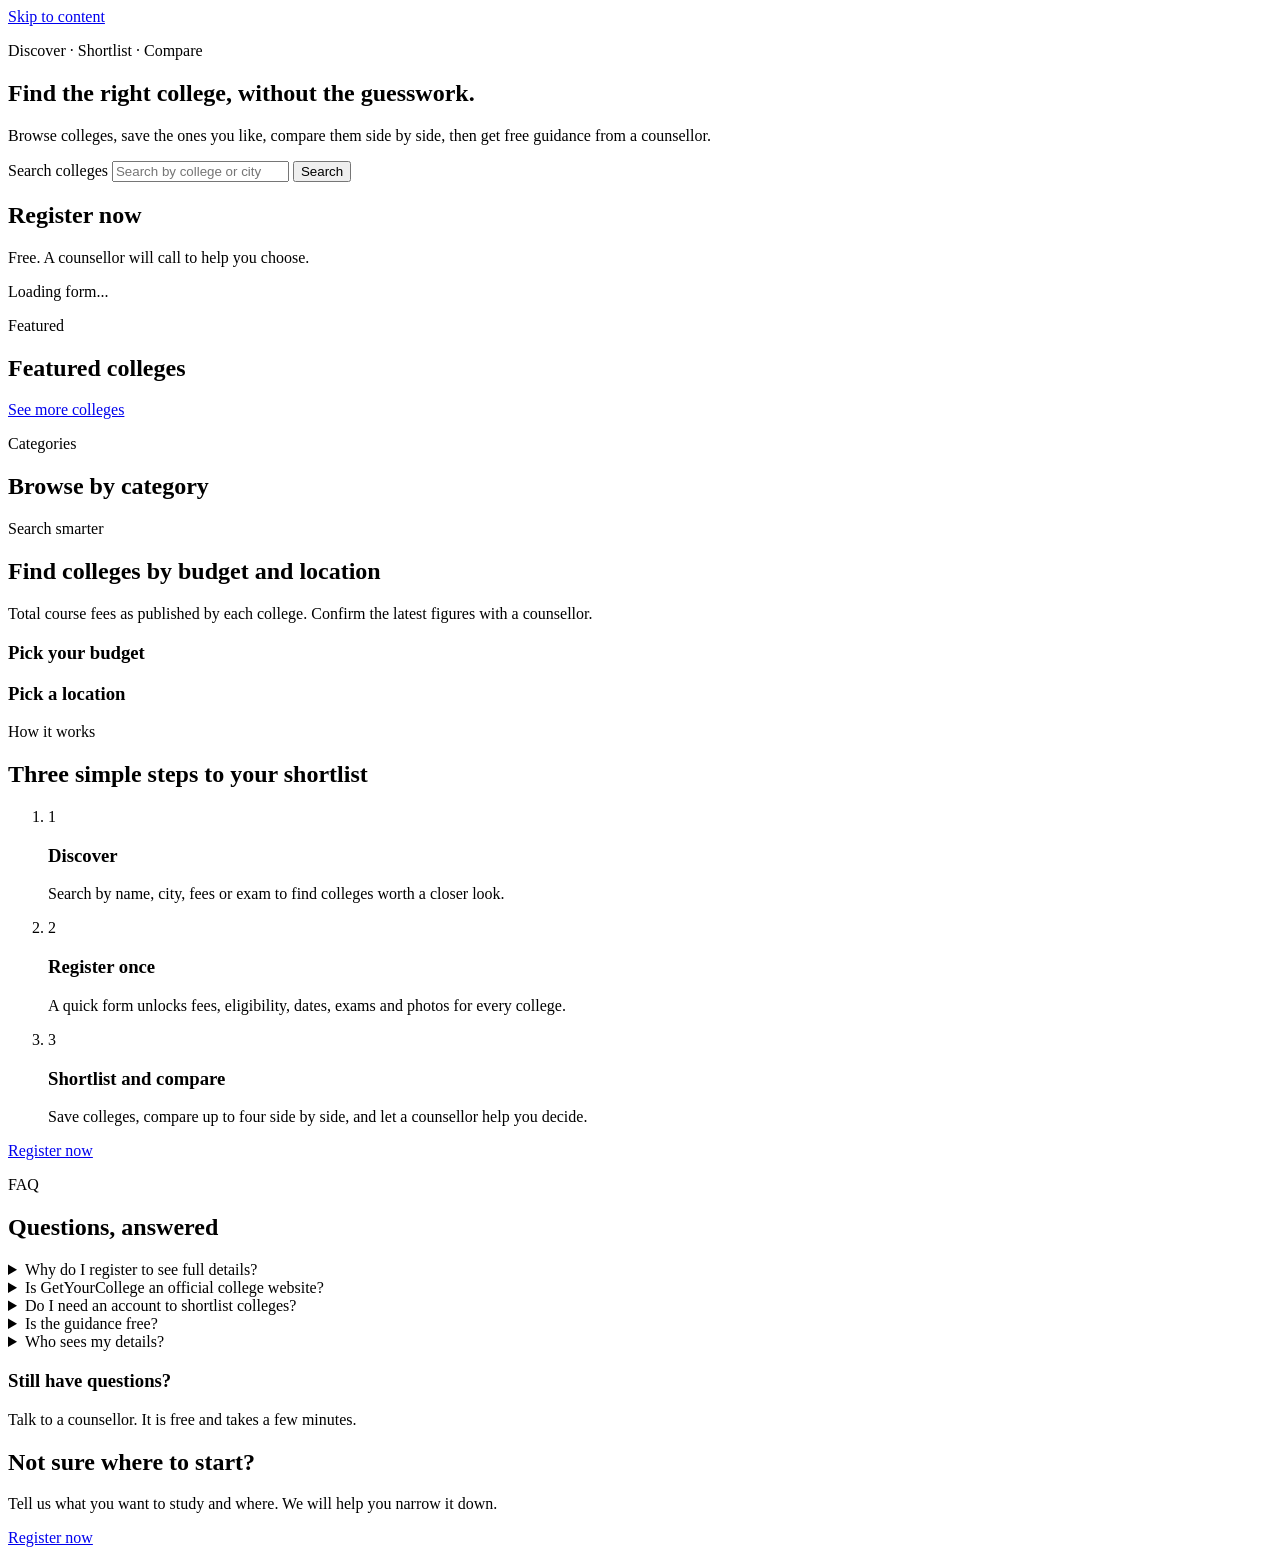
==== staging/index.html @ 9560b895 "Add GetYourCollege demo site (static) with Vercel config Static site in staging/ (51 colleges, 17 na" ====
<!doctype html>
<html lang="en">
<head>
<meta charset="utf-8">
<meta name="viewport" content="width=device-width, initial-scale=1">
<meta name="robots" content="noindex, nofollow">
<title>GetYourCollege | Discover, shortlist and compare colleges</title>
<meta name="description" content="Discover colleges, shortlist your favourites, compare them side by side and get free guidance.">
<link rel="preconnect" href="https://fonts.googleapis.com"><link rel="preconnect" href="https://fonts.gstatic.com" crossorigin><link rel="stylesheet" href="https://fonts.googleapis.com/css2?family=Playfair+Display:wght@600;700&amp;display=swap"><link rel="stylesheet" href="/assets/css/styles.css">
</head>
<body>
<a class="skip" href="#main">Skip to content</a>
<div id="site-header"></div>
<main id="main">
<section class="hero"><div class="wrap hero-grid">
  <div class="hero-copy">
    <p class="eyebrow">Discover &middot; Shortlist &middot; Compare</p>
    <h1>Find the right college, without the guesswork.</h1>
    <p class="lead">Browse colleges, save the ones you like, compare them side by side, then get free guidance from a counsellor.</p>
    <form class="search" id="hero-search" role="search">
      <label class="sr" for="hero-q">Search colleges</label>
      <input type="search" id="hero-q" placeholder="Search by college or city" autocomplete="off">
      <button class="btn" type="submit">Search</button>
    </form>
    <div class="chips" id="chips" aria-label="Browse by category"></div>
    <ul class="stats" id="stats" aria-label="Site at a glance"></ul>
    <div class="collage" id="collage" aria-hidden="true"></div>
  </div>
  <aside class="hero-form" id="contact" aria-labelledby="form-title">
    <div class="contact-box">
      <h2 id="form-title">Register now</h2>
      <p class="muted">Free. A counsellor will call to help you choose.</p>
      <div id="contact-form"><p class="muted">Loading form...</p></div>
    </div>
  </aside>
</div></section>

<section id="closing-soon" class="tint" hidden><div class="wrap">
  <div class="row-head">
    <div><p class="eyebrow"><i class="live-dot" aria-hidden="true"></i> Applications open now</p><h2>Closing soon</h2>
      <p class="muted">National entrance exams and college applications, soonest first. Scroll sideways to see more.</p></div>
    <div class="row-tools"><div class="pills" id="closing-pills" role="group" aria-label="Show"></div>
      <div class="arrows"><button type="button" class="row-arrow" id="close-prev" aria-label="Scroll left">&#8249;</button><button type="button" class="row-arrow" id="close-next" aria-label="Scroll right">&#8250;</button></div></div>
  </div>
  <div class="closing-row" id="closing-row" tabindex="0" aria-label="Closing soon, scrollable"></div>
</div></section>

<section id="featured"><div class="wrap">
  <div class="section-head"><p class="eyebrow">Featured</p><h2>Featured colleges</h2></div>
  <div class="grid" id="featured-grid"></div>
  <p class="center-cta"><a class="btn" href="/colleges/">See more colleges</a></p>
</div></section>

<section><div class="wrap">
  <div class="section-head"><p class="eyebrow">Categories</p><h2>Browse by category</h2></div>
  <div class="cat-grid" id="cat-grid"></div>
</div></section>

<section id="exams-home" class="tint" hidden><div class="wrap">
  <div class="section-head"><p class="eyebrow">Exams and tools</p><h2>Entrance exams and tools</h2></div>
  <div class="grid" id="exams-grid"></div>
</div></section>

<section id="browse" class="browse"><div class="wrap">
  <div class="section-head center"><p class="eyebrow">Search smarter</p><h2>Find colleges by budget and location</h2>
    <p class="muted">Total course fees as published by each college. Confirm the latest figures with a counsellor.</p></div>
  <h3 class="sub">Pick your budget</h3>
  <div class="budget-grid" id="fee-chips"></div>
  <h3 class="sub">Pick a location</h3>
  <div class="loc-grid" id="state-tiles"></div>
  <div class="chips more-loc" id="state-chips" aria-label="More locations"></div>
</div></section>

<section id="how-it-works" class="how"><div class="wrap how-grid">
  <div>
    <p class="eyebrow">How it works</p><h2>Three simple steps to your shortlist</h2>
    <ol class="timeline">
      <li><span class="num">1</span><div><h3>Discover</h3><p>Search by name, city, fees or exam to find colleges worth a closer look.</p></div></li>
      <li><span class="num">2</span><div><h3>Register once</h3><p>A quick form unlocks fees, eligibility, dates, exams and photos for every college.</p></div></li>
      <li><span class="num">3</span><div><h3>Shortlist and compare</h3><p>Save colleges, compare up to four side by side, and let a counsellor help you decide.</p></div></li>
    </ol>
    <a class="btn" href="#contact" data-register>Register now</a>
  </div>
  <div class="how-photo" id="how-photo" aria-hidden="true"></div>
</div></section>

<section id="faq" class="faq"><div class="wrap faq-grid">
  <div>
    <p class="eyebrow">FAQ</p><h2>Questions, answered</h2>
    <details><summary>Why do I register to see full details?</summary><p>Fees, dates and eligibility change often. Registering once lets a counsellor confirm the latest figures and call you with them, and it unlocks full details, shortlist and compare.</p></details>
    <details><summary>Is GetYourCollege an official college website?</summary><p>No. We provide independent guidance and are not an official site of any college listed here.</p></details>
    <details><summary>Do I need an account to shortlist colleges?</summary><p>No account. After you register, your shortlist is saved in this browser. Clearing your browser data clears it.</p></details>
    <details><summary>Is the guidance free?</summary><p>Yes. Asking for guidance does not cost you anything.</p></details>
    <details><summary>Who sees my details?</summary><p>GetYourCollege and the college(s) named above the submit button. See our <a href="/website-policy.html">Terms &amp; Privacy</a>.</p></details>
  </div>
  <aside class="help-card"><h3>Still have questions?</h3><p>Talk to a counsellor. It is free and takes a few minutes.</p><div class="help-actions" id="faq-actions"></div></aside>
</div></section>

<section class="cta-band"><div class="wrap cta">
  <div><h2>Not sure where to start?</h2><p>Tell us what you want to study and where. We will help you narrow it down.</p></div>
  <a class="btn light" href="#contact" data-register>Register now</a>
</div></section>
</main>
<div id="site-footer"></div>
<script src="/assets/js/config.js"></script>
<script src="/assets/js/shortlist.js"></script>
<script src="/assets/js/core.js"></script>
<script src="/assets/js/lead.js"></script>
<script src="/assets/js/details.js"></script>
<script src="/assets/js/marquee.js"></script>
<script src="/assets/js/home.js"></script>
</body>
</html>
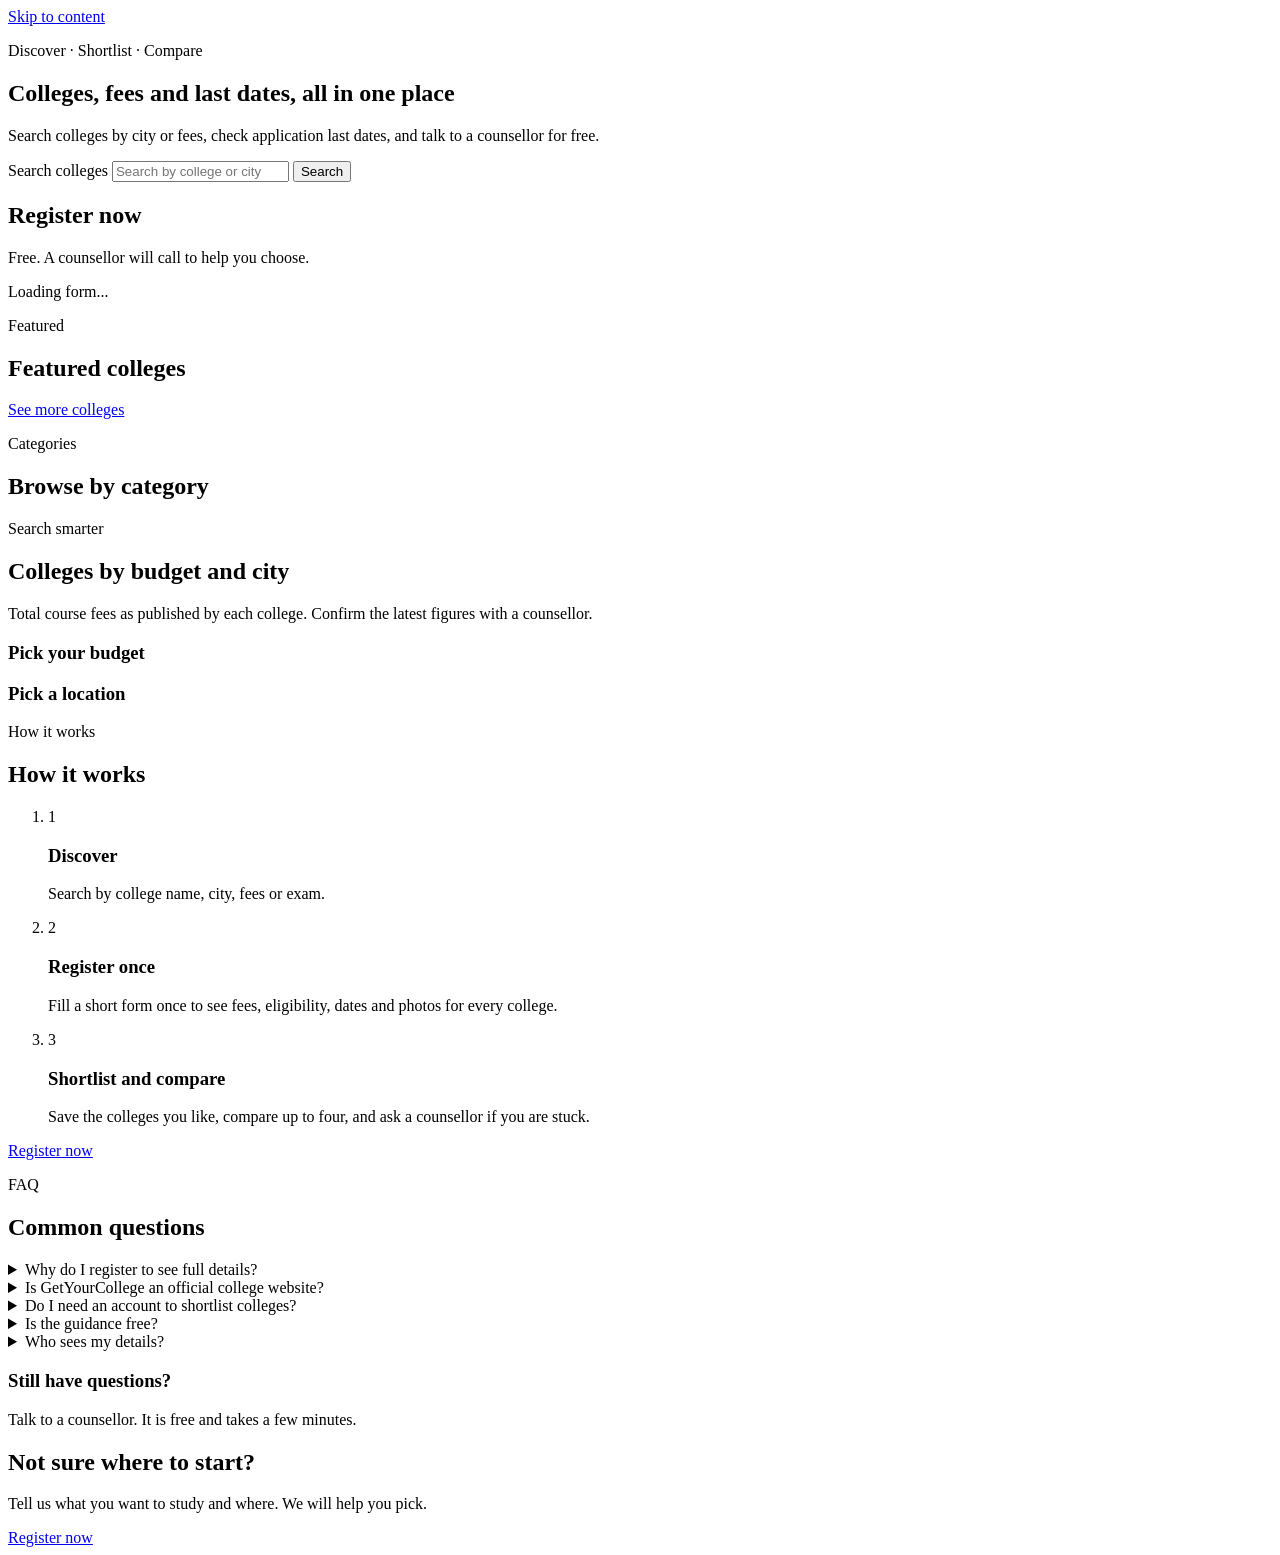
==== commit 7740901f: "Plainer look: new palette, sans headings, flatter styling, simpler copy Co-Authored-By: Claude Sonne" ====
--- a/staging/index.html
+++ b/staging/index.html
@@ -6,7 +6,7 @@
 <meta name="robots" content="noindex, nofollow">
 <title>GetYourCollege | Discover, shortlist and compare colleges</title>
 <meta name="description" content="Discover colleges, shortlist your favourites, compare them side by side and get free guidance.">
-<link rel="preconnect" href="https://fonts.googleapis.com"><link rel="preconnect" href="https://fonts.gstatic.com" crossorigin><link rel="stylesheet" href="https://fonts.googleapis.com/css2?family=Playfair+Display:wght@600;700&amp;display=swap"><link rel="stylesheet" href="/assets/css/styles.css">
+<link rel="preconnect" href="https://fonts.googleapis.com"><link rel="preconnect" href="https://fonts.gstatic.com" crossorigin><link rel="stylesheet" href="https://fonts.googleapis.com/css2?family=Poppins:wght@500;600&amp;display=swap"><link rel="stylesheet" href="/assets/css/styles.css">
 </head>
 <body>
 <a class="skip" href="#main">Skip to content</a>
@@ -15,8 +15,8 @@
 <section class="hero"><div class="wrap hero-grid">
   <div class="hero-copy">
     <p class="eyebrow">Discover &middot; Shortlist &middot; Compare</p>
-    <h1>Find the right college, without the guesswork.</h1>
-    <p class="lead">Browse colleges, save the ones you like, compare them side by side, then get free guidance from a counsellor.</p>
+    <h1>Colleges, fees and last dates, all in one place</h1>
+    <p class="lead">Search colleges by city or fees, check application last dates, and talk to a counsellor for free.</p>
     <form class="search" id="hero-search" role="search">
       <label class="sr" for="hero-q">Search colleges</label>
       <input type="search" id="hero-q" placeholder="Search by college or city" autocomplete="off">
@@ -62,7 +62,7 @@
 </div></section>
 
 <section id="browse" class="browse"><div class="wrap">
-  <div class="section-head center"><p class="eyebrow">Search smarter</p><h2>Find colleges by budget and location</h2>
+  <div class="section-head center"><p class="eyebrow">Search smarter</p><h2>Colleges by budget and city</h2>
     <p class="muted">Total course fees as published by each college. Confirm the latest figures with a counsellor.</p></div>
   <h3 class="sub">Pick your budget</h3>
   <div class="budget-grid" id="fee-chips"></div>
@@ -73,11 +73,11 @@
 
 <section id="how-it-works" class="how"><div class="wrap how-grid">
   <div>
-    <p class="eyebrow">How it works</p><h2>Three simple steps to your shortlist</h2>
+    <p class="eyebrow">How it works</p><h2>How it works</h2>
     <ol class="timeline">
-      <li><span class="num">1</span><div><h3>Discover</h3><p>Search by name, city, fees or exam to find colleges worth a closer look.</p></div></li>
-      <li><span class="num">2</span><div><h3>Register once</h3><p>A quick form unlocks fees, eligibility, dates, exams and photos for every college.</p></div></li>
-      <li><span class="num">3</span><div><h3>Shortlist and compare</h3><p>Save colleges, compare up to four side by side, and let a counsellor help you decide.</p></div></li>
+      <li><span class="num">1</span><div><h3>Discover</h3><p>Search by college name, city, fees or exam.</p></div></li>
+      <li><span class="num">2</span><div><h3>Register once</h3><p>Fill a short form once to see fees, eligibility, dates and photos for every college.</p></div></li>
+      <li><span class="num">3</span><div><h3>Shortlist and compare</h3><p>Save the colleges you like, compare up to four, and ask a counsellor if you are stuck.</p></div></li>
     </ol>
     <a class="btn" href="#contact" data-register>Register now</a>
   </div>
@@ -86,7 +86,7 @@
 
 <section id="faq" class="faq"><div class="wrap faq-grid">
   <div>
-    <p class="eyebrow">FAQ</p><h2>Questions, answered</h2>
+    <p class="eyebrow">FAQ</p><h2>Common questions</h2>
     <details><summary>Why do I register to see full details?</summary><p>Fees, dates and eligibility change often. Registering once lets a counsellor confirm the latest figures and call you with them, and it unlocks full details, shortlist and compare.</p></details>
     <details><summary>Is GetYourCollege an official college website?</summary><p>No. We provide independent guidance and are not an official site of any college listed here.</p></details>
     <details><summary>Do I need an account to shortlist colleges?</summary><p>No account. After you register, your shortlist is saved in this browser. Clearing your browser data clears it.</p></details>
@@ -97,7 +97,7 @@
 </div></section>
 
 <section class="cta-band"><div class="wrap cta">
-  <div><h2>Not sure where to start?</h2><p>Tell us what you want to study and where. We will help you narrow it down.</p></div>
+  <div><h2>Not sure where to start?</h2><p>Tell us what you want to study and where. We will help you pick.</p></div>
   <a class="btn light" href="#contact" data-register>Register now</a>
 </div></section>
 </main>
